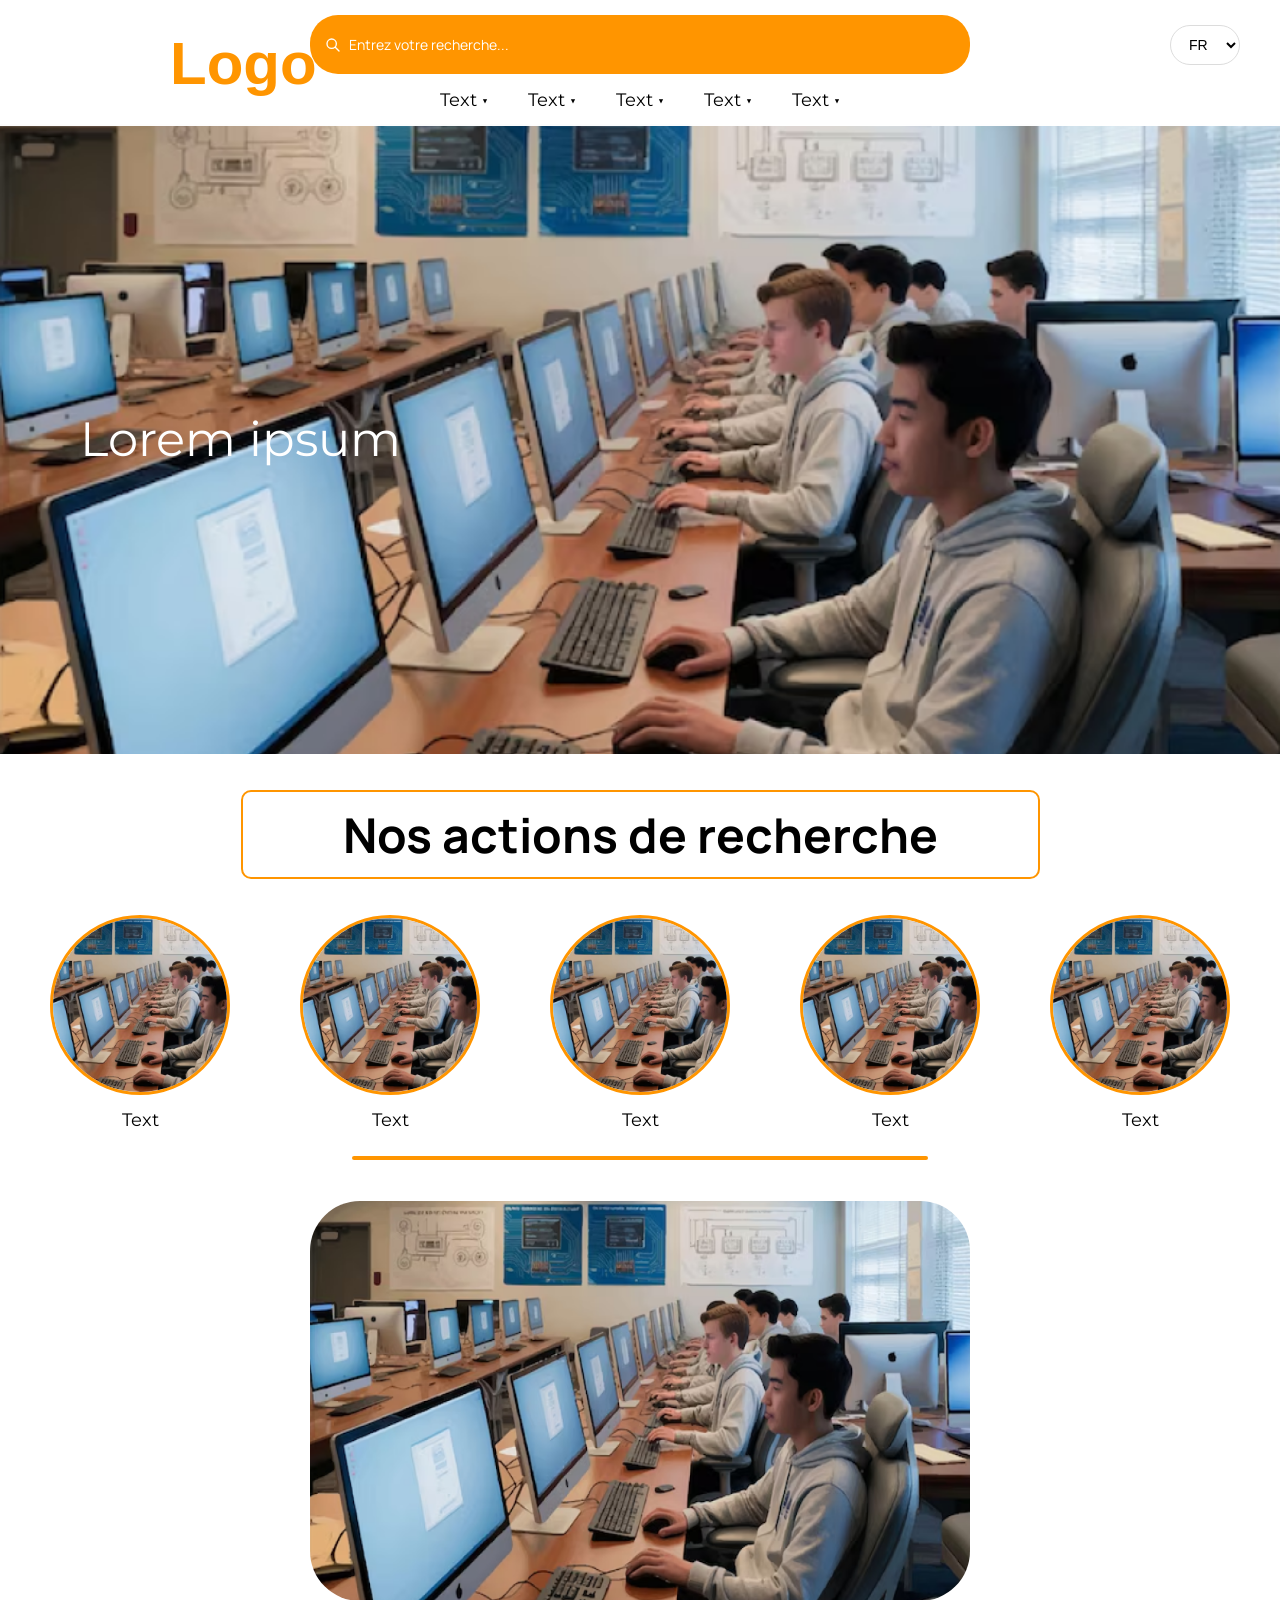
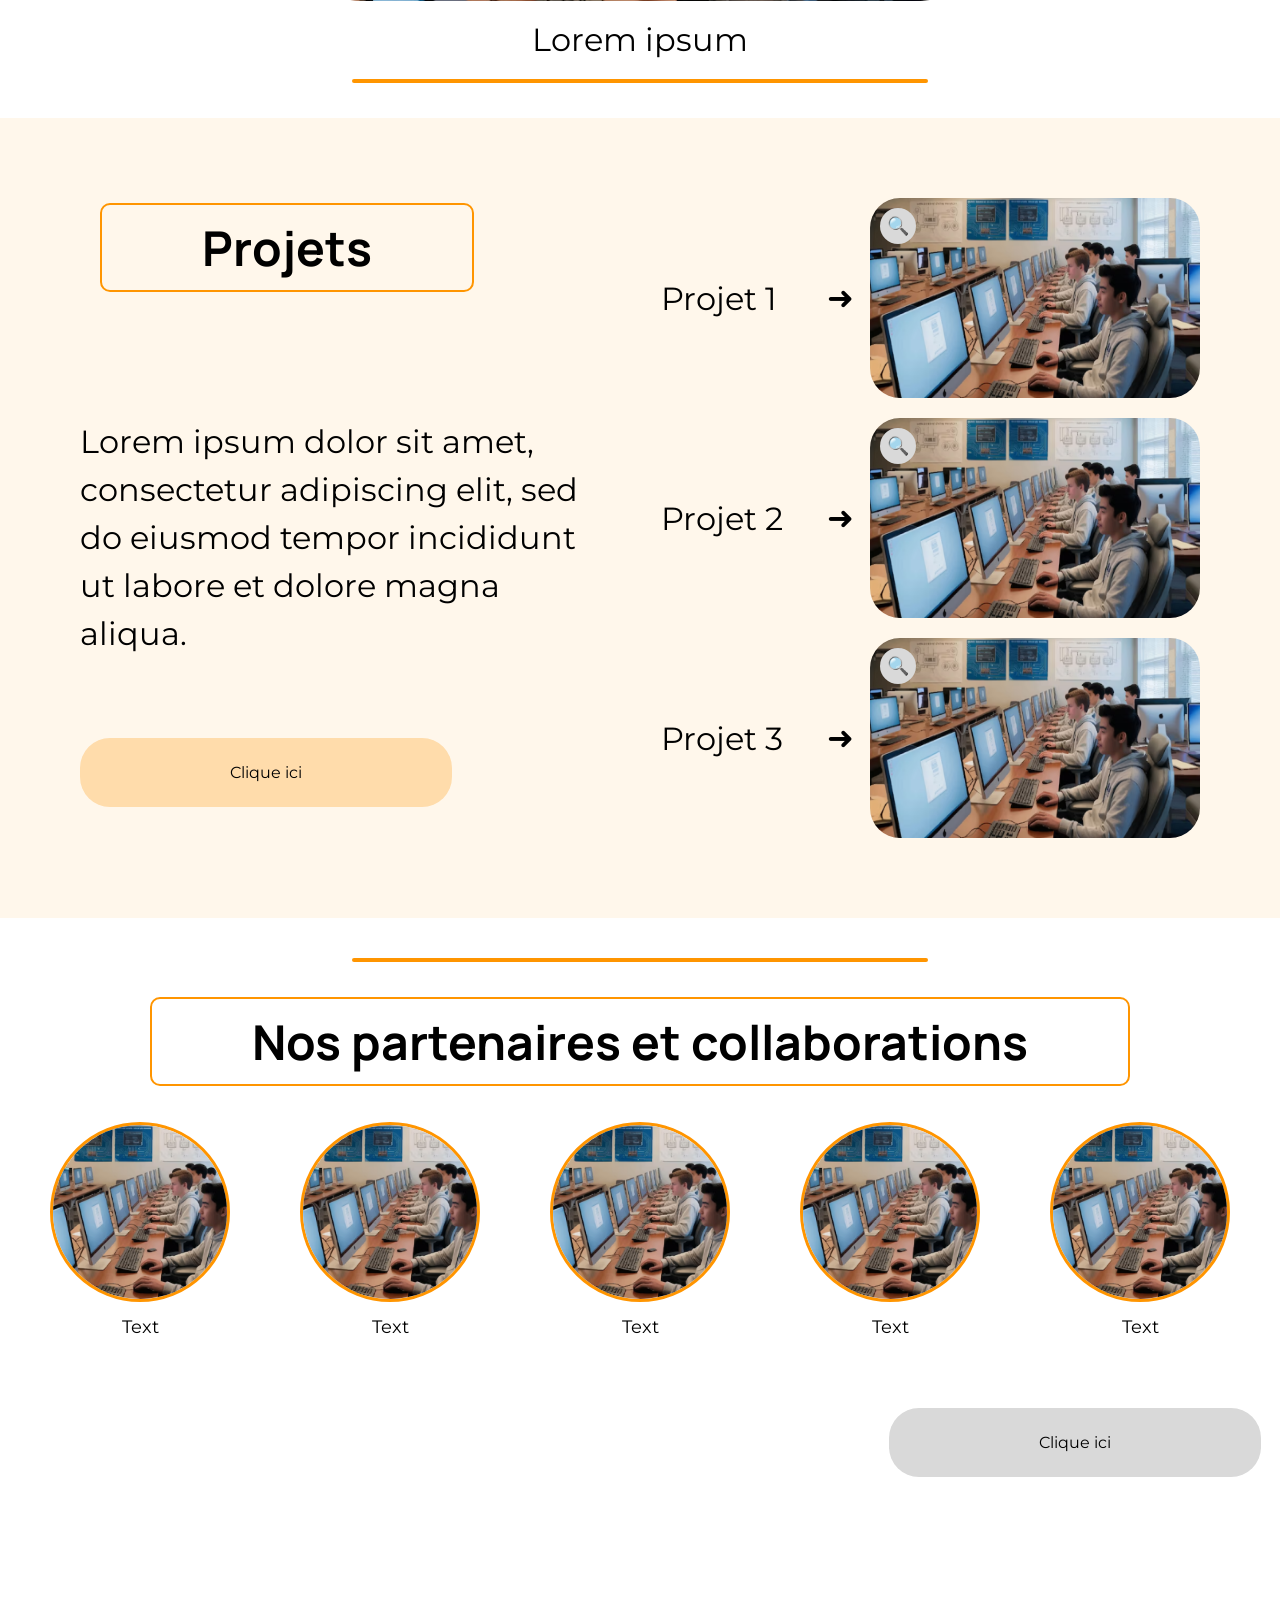
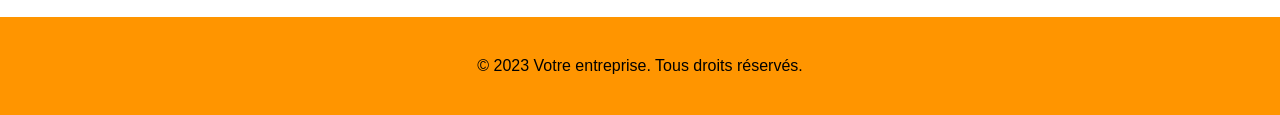
==== Pages/index.html @ c487bb13 "Premier commit github" ====
<!DOCTYPE html>
<html lang="en">
<head>
    <meta charset="UTF-8">
    <meta name="viewport" content="width=device-width, initial-scale=1.0">
    <link rel="stylesheet" href="../Styles/style.css">
    <link href="https://fonts.googleapis.com/css2?family=Montserrat:wght@400;600;700&display=swap" rel="stylesheet">
    <title>Site laboratoire</title>
</head>
<body>
    <header class="header">
        <div class="header-top">
            <div></div>
            <div class="search-bar">
                <svg xmlns="[w3.org](http://www.w3.org/2000/svg)" fill="none" viewBox="0 0 24 24" stroke="currentColor">
                    <path stroke-linecap="round" stroke-linejoin="round" stroke-width="2" d="M21 21l-6-6m2-5a7 7 0 11-14 0 7 7 0 0114 0z" />
                </svg>
                <input type="text" placeholder="Entrez votre recherche...">
            </div>
            <div class="language-selector">
                <select aria-label="Choisir la langue">
                    <option value="fr">FR</option>
                    <option value="en">EN</option>
                </select>
            </div>
        </div>
        <div class="header-bottom">
            <div class="logo">Logo</div>
            <nav class="nav">
                <ul>
                    <li>
                        <a href="#">Text <span class="dropdown-arrow">▼</span></a>
                    </li>
                    <li>
                        <a href="#">Text <span class="dropdown-arrow">▼</span></a>
                    </li>
                    <li>
                        <a href="#">Text <span class="dropdown-arrow">▼</span></a>
                    </li>
                    <li>
                        <a href="#">Text <span class="dropdown-arrow">▼</span></a>
                    </li>
                    <li>
                        <a href="#">Text <span class="dropdown-arrow">▼</span></a>
                    </li>
                </ul>
            </nav>
        </div>
    </header>
    <br>
    <section class="intro">
    <div class="content">
        <p>Lorem ipsum</p>
    </div>
</section>
<br><br>
<div class="title">
    <p class="block">Nos actions de recherche</p>
</div>
<br><br>
<div class="cards">
    <div class="card">
        <img src="../Divers/Capture_pc.png" alt="">
        <p>Text</p>
    </div>
    <div class="card">
        <img src="../Divers/Capture_pc.png" alt="">
        <p>Text</p>
    </div>
    <div class="card">
        <img src="../Divers/Capture_pc.png" alt="">
        <p>Text</p>
    </div>
    <div class="card">
        <img src="../Divers/Capture_pc.png" alt="">
        <p>Text</p>
    </div>
    <div class="card">
        <img src="../Divers/Capture_pc.png" alt="">
        <p>Text</p>
    </div>
    <hr class="cards-separator">
</div>
<div class="video">
        <img src="../Divers/Capture_pc.png" alt="">
        <p>Lorem ipsum</p>
        <hr class="video-separator">
    </div>
    <div class="title2">
    <p class="block2">Projets</p>
</div>
<br><br>
<section class="projets-stack-section">
    <div class="projets-info">
        <p class="project-text">Lorem ipsum dolor sit amet, consectetur adipiscing elit, sed do eiusmod tempor incididunt ut labore et dolore magna aliqua.</p>
        <button class="project-button" type="button">Clique ici</button>
    </div>
    <div class="projets-stack">
        <div class="project-item">
            <span class="project-text-label">Projet 1</span>
            <span class="project-arrow">➜</span>
            <div class="project-image-container">
                <img src="../Divers/Capture_pc.png" alt="Projet 1">
                <a href="projet1.html" class="project-magnifier">🔍</a>
            </div>
        </div>
        <div class="project-item">
            <span class="project-text-label">Projet 2</span>
            <span class="project-arrow">➜</span>
            <div class="project-image-container">
                <img src="../Divers/Capture_pc.png" alt="Projet 2">
                <a href="projet2.html" class="project-magnifier">🔍</a>
            </div>
        </div>
        <div class="project-item">
            <span class="project-text-label">Projet 3</span>
            <span class="project-arrow">➜</span>
            <div class="project-image-container">
                <img src="../Divers/Capture_pc.png" alt="Projet 3">
                <a href="projet3.html" class="project-magnifier">🔍</a>
            </div>
        </div>
    </div>
</section>
<hr>
<div class="title-separator"></div>
<div class="title">
    <p class="block">Nos partenaires et collaborations</p>
</div>
<br><br>
<div class="cards">
    <div class="card">
        <img src="../Divers/Capture_pc.png" alt="">
        <p>Text</p>
    </div>
    <div class="card">
        <img src="../Divers/Capture_pc.png" alt="">
        <p>Text</p>
    </div>
    <div class="card">
        <img src="../Divers/Capture_pc.png" alt="">
        <p>Text</p>
    </div>
    <div class="card">
        <img src="../Divers/Capture_pc.png" alt="">
        <p>Text</p>
    </div>
    <div class="card">
        <img src="../Divers/Capture_pc.png" alt="">
        <p>Text</p>
    </div>
    <button class="project-button2" type="button">Clique ici</button>
    <div class="footer-spacer"></div>
    <footer>
        <p>&copy; 2023 Votre entreprise. Tous droits réservés.</p>
    </footer>
</body>
</html>
---- Styles/style.css ----
@import url('https://fonts.googleapis.com/css2?family=Manrope:wght@400;500;600;700&display=swap');

* {
    margin: 0;
    padding: 0;
    box-sizing: border-box;
}

body {
    font-family: Arial, sans-serif;
}

/* ─── HEADER ─────────────────────────────────────────────── */

.header {
    width: 100%;
    padding: 15px 40px;
    display: flex;
    flex-direction: column;
    background-color: rgba(255, 255, 255, 0.97);
    backdrop-filter: blur(10px);
    position: sticky;
    top: 0;
    z-index: 1000;
}

.header-top {
    width: 100%;
    display: grid;
    grid-template-columns: 1fr minmax(0, 660px) 1fr;
    align-items: center;
    gap: 20px;
}

.header-bottom {
    width: 100%;
    display: flex;
    justify-content: center;
    align-items: center;
    position: relative;
    margin: 15px 0 0;
}

.logo {
    position: absolute;
    left: 130px;
    top: -60px;
    text-align: center;
    font-size: 60px;
    font-weight: bold;
    color: #ff9500;
}

.search-bar {
    width: 100%;
    height: 100%;
    display: flex;
    align-items: center;
    background-color: #ff9500;
    border-radius: 28px;
    padding: 20px 15px;   
}

.search-bar input {
    border: none;
    background: transparent;
    outline: none;
    width: 100%;
    font-size: 14px;
    color: white;
    font-family: 'Manrope', sans-serif;
}

.search-bar input::placeholder {
    color: white;
    opacity: 1;
}

.search-bar svg {
    width: 16px;
    height: 16px;
    margin-right: 8px;
    color: #ffffff;
    flex-shrink: 0;
}

.language-selector {
    justify-self: end;
}

.language-selector select {
    padding: 10px 14px;
    border-radius: 20px;
    border: 1px solid #dcdcdc;
    background: white;
    font-size: 14px;
    cursor: pointer;
}

.nav {
    width: 100%;
    max-width: 400px;
    background-color: transparent;
    border: none;
    font-family: "Montserrat", sans-serif;
}

.nav ul {
    display: flex;
    justify-content: space-between;
    width: 100%;
    list-style: none;
}

.nav li {
    position: relative;
}

.nav a {
    text-decoration: none;
    color: #000000;
    font-size: 18px;
    display: flex;
    align-items: center;
    gap: 5px;
}

.nav a:hover {
    color: #ff9500;
}

.dropdown-arrow {
    font-size: 10px;
}

/* ─── SÉPARATEURS ────────────────────────────────────────── */

hr {
    border: none;
    height: 4px;
    background-color: #ff9500;
    width: 45%;
    margin: 30px auto;
    border-radius: 10px;
}

.video-separator {
    margin: 30px auto 50px;
}

.cards-separator {
    margin: -45px auto 40px;
}

.title-separator {
    margin: 30px auto 35px;
}

/* ─── INTRO ──────────────────────────────────────────────── */

.intro {
    height: 70vh;
    background-image: url("../Divers/Capture_pc.png");
    background-size: cover;
    background-position: center;
    background-repeat: no-repeat;
    display: flex;
    align-items: center;
    justify-content: center;
    margin-top: -20px;
}

.content {
    color: white;
    margin-right: 800px;
    font-family: "Montserrat", sans-serif;
    font-size: 48px;
}

/* ─── TITRES ─────────────────────────────────────────────── */

.title {
    font-family: "Manrope", sans-serif;
    text-align: center;
    font-size: 48px;
}

.block {
    border: 2px solid #ff9500;
    padding: 10px 100px;
    max-height: 100%;
    max-width: 100%;
    display: inline-block;
    border-radius: 10px;
    background-color: #ffffff;
    font-family: "Manrope", sans-serif;
    font-weight: bold;
}

.title2 {
    margin-left: 100px;
    font-family: "Manrope", sans-serif;
    font-size: 48px;
}

.block2 {
    border: 2px solid #ff9500;
    padding: 10px 100px;
    margin-top: 70px;
    display: inline-block;
    border-radius: 10px;
    background-color: #fff7eb;
    font-family: "Manrope", sans-serif;
    font-weight: bold;
}

/* ─── CARDS ──────────────────────────────────────────────── */

.cards {
    display: flex;
    justify-content: center;
    gap: 70px;
    flex-wrap: wrap;
}

.card {
    text-align: center;
}

.card img {
    width: 180px;
    height: 180px;
    object-fit: cover;
    border-radius: 50%;
    border: 3px solid #ff9500;
}

.card p {
    margin-top: 10px;
    font-size: 18px;
    font-family: "Montserrat", sans-serif;
}

/* ─── VIDÉO ──────────────────────────────────────────────── */

.video {
    text-align: center;
}

.video img {
    width: 660px;
    height: 400px;
    border-radius: 50px;
}

.video p {
    margin-top: 15px;
    margin-bottom: -10px;
    font-size: 32px;
    font-family: "Montserrat", sans-serif;
}

/* ─── PROJETS ────────────────────────────────────────────── */

.projets-stack-section {
    margin-top: -210px;
    margin-bottom: 40px;
    display: grid;
    grid-template-columns: 1.5fr 1fr;
    column-gap: 60px;
    padding: 80px 80px;
    background-color: #fff7eb;
}

.projets-info {
    margin-top: 220px;
}

.project-text {
    font-family: "Montserrat", sans-serif;
    font-size: 32px;
    line-height: 1.5;
    max-width: 520px;
}

.project-button {
    margin-top: 80px;
    padding: 25px 150px;
    border: none;
    border-radius: 30px;
    background-color: #ffdcab;
    font-family: "Montserrat", sans-serif;
    font-size: 16px;
    cursor: pointer;
    transition: background-color 0.25s ease, color 0.25s ease;
}

.project-button2 {
    margin-left: 68%;
    padding: 25px 150px;
    border: none;
    border-radius: 30px;
    background-color: #d9d9d9;
    font-family: "Montserrat", sans-serif;
    font-size: 16px;
    cursor: pointer;
    transition: background-color 0.25s ease, color 0.25s ease;
}

.project-button:hover,
.project-button2:hover {
    background-color: #ff9500;
    color: #ffffff;
}

.projets-stack {
    display: flex;
    flex-direction: column;
    align-items: flex-end;
    gap: 20px;
}

.project-item {
    display: flex;
    align-items: center;
    gap: 16px;
}

.project-text-label {
    font-family: "Montserrat", sans-serif;
    font-size: 32px;
    min-width: 150px;
}

.project-arrow {
    font-size: 32px;
    display: inline-flex;
    justify-content: center;
}

.project-image-container {
    position: relative;
    width: 330px;
    height: 200px;
}

.projets-stack img {
    width: 330px;
    height: 200px;
    border-radius: 30px;
}

.project-magnifier {
    position: absolute;
    top: 10px;
    left: 10px;
    width: 36px;
    height: 36px;
    background-color: #d9d9d9;
    border-radius: 50%;
    display: flex;
    align-items: center;
    justify-content: center;
    font-size: 18px;
    cursor: pointer;
    text-decoration: none;
    transition: background-color 0.3s ease, transform 0.3s ease;
}

.project-magnifier:hover {
    background-color: #ff9500;
    transform: scale(1.1);
}

/* ─── FOOTER ─────────────────────────────────────────────── */

footer {
    padding: 40px 20px;
    background-color: #ff9500;
    width: 100%;
    text-align: center;
    color: #000000;
}

@media (min-device-width:768px) and (max-device-width:1024px){
    
    .header {
        padding: 10px 20px;
    }

    .header-bottom {
        margin: 5px 0 0;
    }
    .intro {
        width: 100%;
        height: auto;
        min-height: 50vh;
        background-image: url("../Divers/Capture_pc.png");
        background-size: contain;
        background-position: center top;
        background-repeat: no-repeat;
        display: flex;
        align-items: flex-start;
        justify-content: flex-start;
        padding-left: 60px;
        padding-top: 160px;
    }

    .block {
        padding: 10px 25px;
        margin-top: 0;
    }

    /* si tu as encore trop d’espace global */
    hr {
        margin: 15px auto;
    }
}
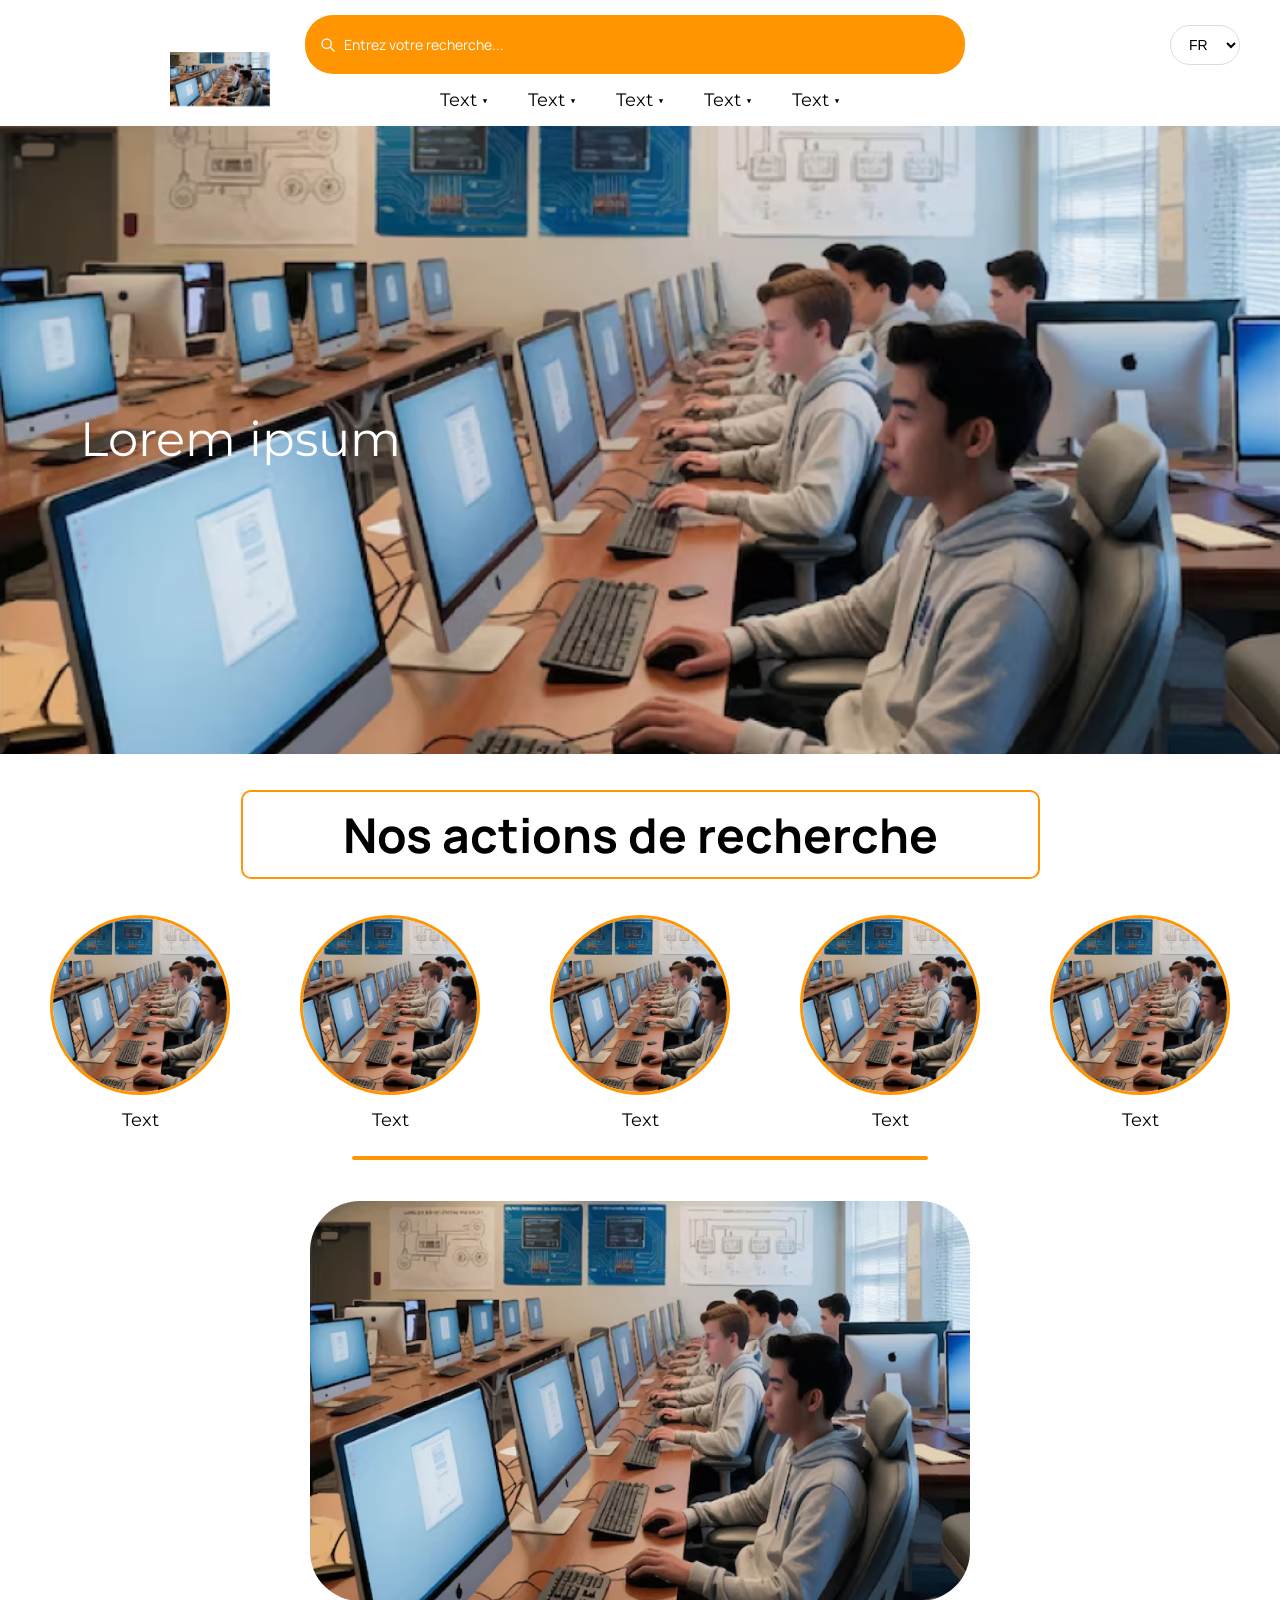
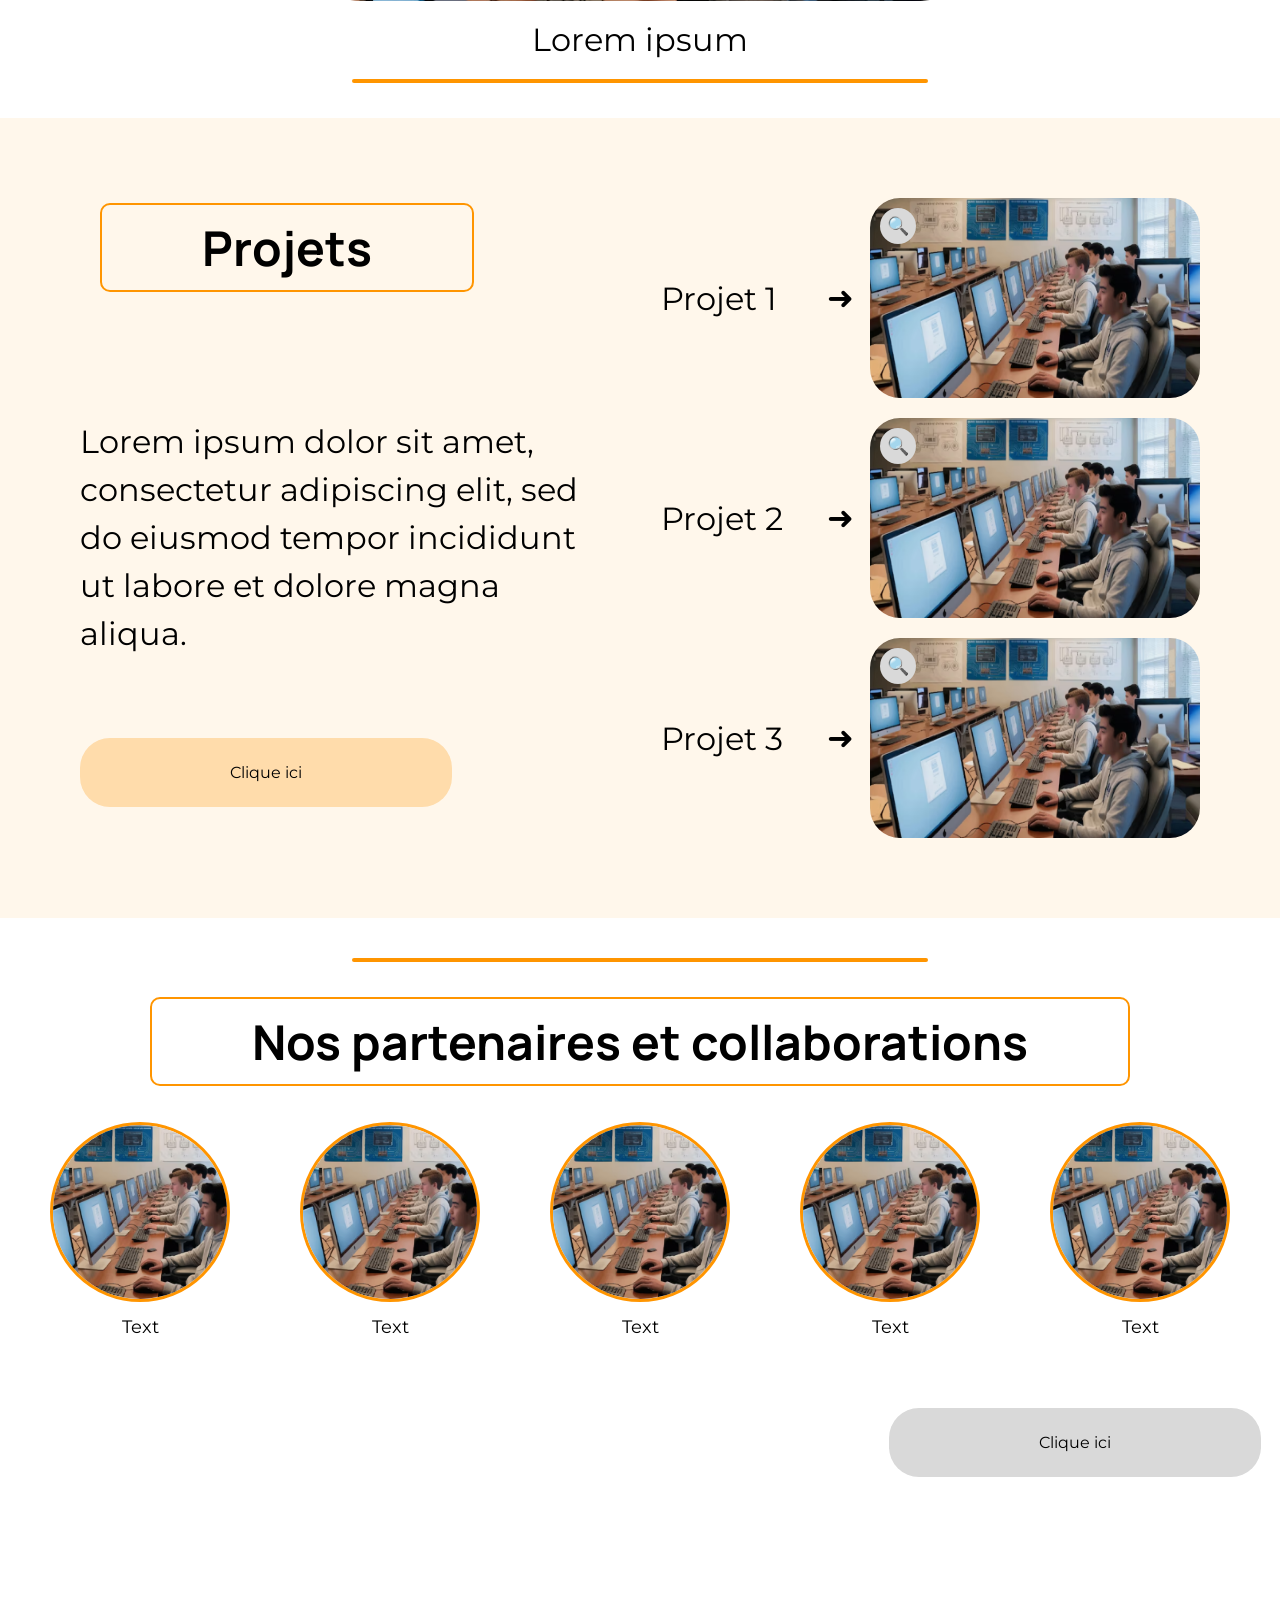
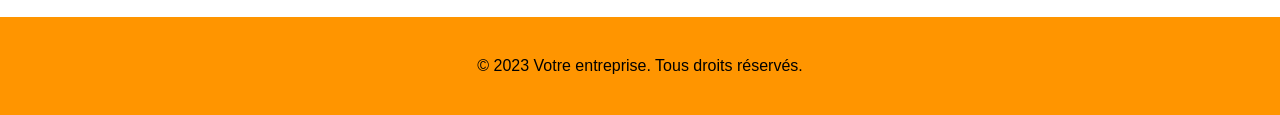
==== commit bc4cb8bf: "4eme commit" ====
--- a/Pages/index.html
+++ b/Pages/index.html
@@ -1,5 +1,5 @@
 <!DOCTYPE html>
-<html lang="en">
+<html lang="fr">
 <head>
     <meta charset="UTF-8">
     <meta name="viewport" content="width=device-width, initial-scale=1.0">
@@ -10,7 +10,7 @@
 <body>
     <header class="header">
         <div class="header-top">
-            <div></div>
+            <div class="logo-mobile"><img src="../Divers/Capture_pc.png" alt="Logo"></div>
             <div class="search-bar">
                 <svg xmlns="[w3.org](http://www.w3.org/2000/svg)" fill="none" viewBox="0 0 24 24" stroke="currentColor">
                     <path stroke-linecap="round" stroke-linejoin="round" stroke-width="2" d="M21 21l-6-6m2-5a7 7 0 11-14 0 7 7 0 0114 0z" />
@@ -25,7 +25,7 @@
             </div>
         </div>
         <div class="header-bottom">
-            <div class="logo">Logo</div>
+            <div class="logo"><img src="../Divers/Capture_pc.png" alt="Logo"></div>
             <nav class="nav">
                 <ul>
                     <li>
--- a/Styles/style.css
+++ b/Styles/style.css
@@ -26,9 +26,9 @@
 
 .header-top {
     width: 100%;
-    display: grid;
-    grid-template-columns: 1fr minmax(0, 660px) 1fr;
-    align-items: center;
+    display: flex;
+    align-items: center;
+    justify-content: center;
     gap: 20px;
 }
 
@@ -49,13 +49,27 @@
     font-size: 60px;
     font-weight: bold;
     color: #ff9500;
+    width: 100px;
+    height: 100px;
+}
+
+.logo img {
+    width: 100%;
+    height: 100%;
+    object-fit: contain;
+}
+
+.logo-mobile {
+    display: none;
 }
 
 .search-bar {
     width: 100%;
+    max-width: 660px;
     height: 100%;
     display: flex;
     align-items: center;
+    margin: 0 auto;
     background-color: #ff9500;
     border-radius: 28px;
     padding: 20px 15px;   
@@ -382,37 +396,99 @@
     color: #000000;
 }
 
-@media (min-device-width:768px) and (max-device-width:1024px){
+@media (max-width: 768px) {
+    .header {
+        padding: 10px 15px;
+    }
+
+    .header-top {
+        display: grid;
+        grid-template-columns: 0.5fr 1fr 0.5fr;
+        gap: 10px;
+    }
+
+    .logo-mobile {
+        display: flex;
+        align-items: center;
+        justify-content: center;
+        font-size: 24px;
+        font-weight: bold;
+        color: #ff9500;
+        flex-shrink: 0;
+        width: 50px;
+        height: 50px;
+    }
+
+    .logo-mobile img {
+        width: 100%;
+        height: 100%;
+        object-fit: contain;
+    }
+
+    .logo {
+        display: none;
+    }
+
+    .search-bar {
+        padding: 12px 12px;
+        border-radius: 20px;
+        height: auto;
+    }
+
+    .search-bar input {
+        font-size: 12px;
+    }
+
+    .search-bar svg {
+        width: 14px;
+        height: 14px;
+        margin-right: 6px;
+    }
+
+    .language-selector select {
+        padding: 8px 10px;
+        font-size: 12px;
+        border-radius: 15px;
+    }
+
+    .header-bottom {
+        margin-top: 10px;
+    }
+
+    .nav ul {
+        flex-wrap: wrap;
+        justify-content: center;
+        gap: 20px;
+    }
+
+    .nav a {
+        font-size: 14px;
+    }
+
+    .card img {
+        width: 100px;
+        height: 100px;
+    }
+
+    .project-button2 {
+        margin-left: 5%;
+    }
     
-    .header {
+    .block {
         padding: 10px 20px;
     }
 
-    .header-bottom {
-        margin: 5px 0 0;
-    }
-    .intro {
-        width: 100%;
-        height: auto;
-        min-height: 50vh;
-        background-image: url("../Divers/Capture_pc.png");
-        background-size: contain;
-        background-position: center top;
-        background-repeat: no-repeat;
-        display: flex;
-        align-items: flex-start;
-        justify-content: flex-start;
-        padding-left: 60px;
-        padding-top: 160px;
-    }
-
-    .block {
-        padding: 10px 25px;
-        margin-top: 0;
-    }
-
-    /* si tu as encore trop d’espace global */
-    hr {
-        margin: 15px auto;
+    .title {
+        font-size: 24px;
+    }
+
+    .card p {
+    font-size: 15px;
+}
+}
+
+@media (min-width: 769px) {
+    .search-bar {
+        transform: translateX(40px);
     }
 }
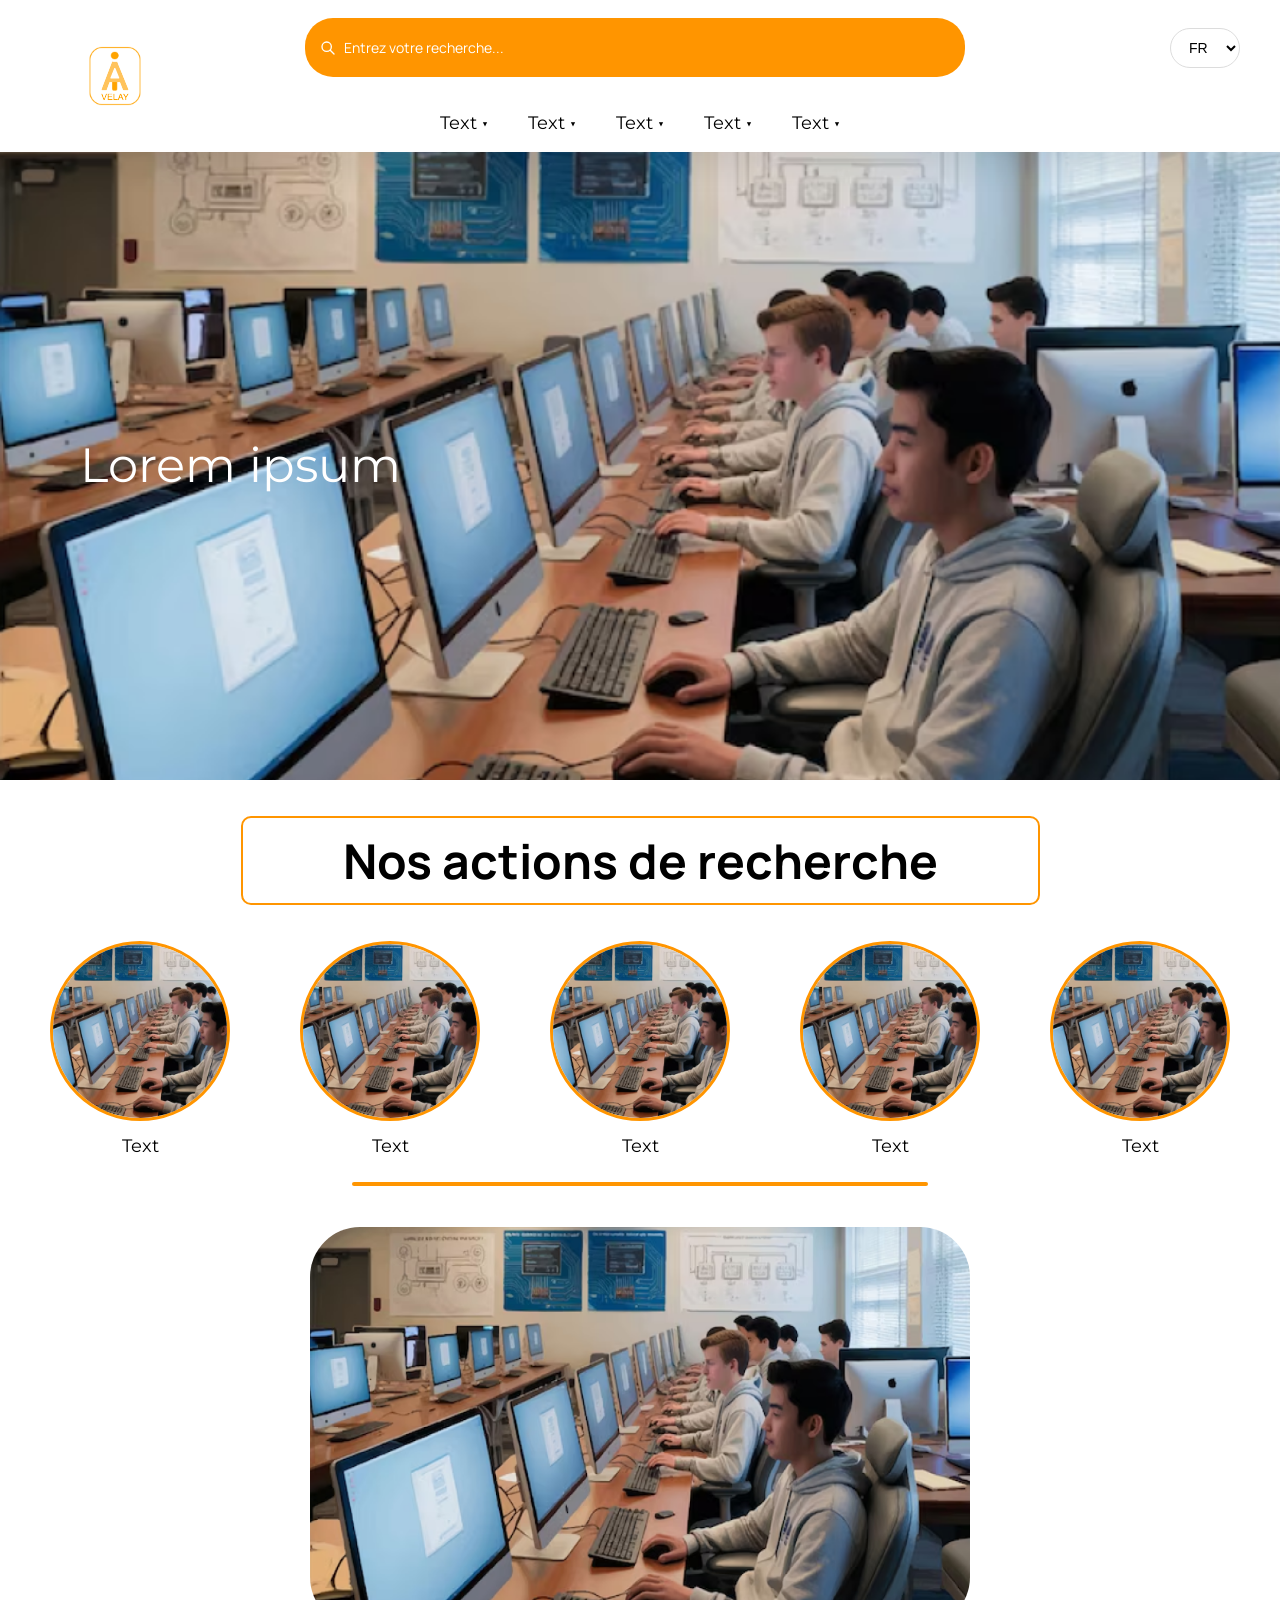
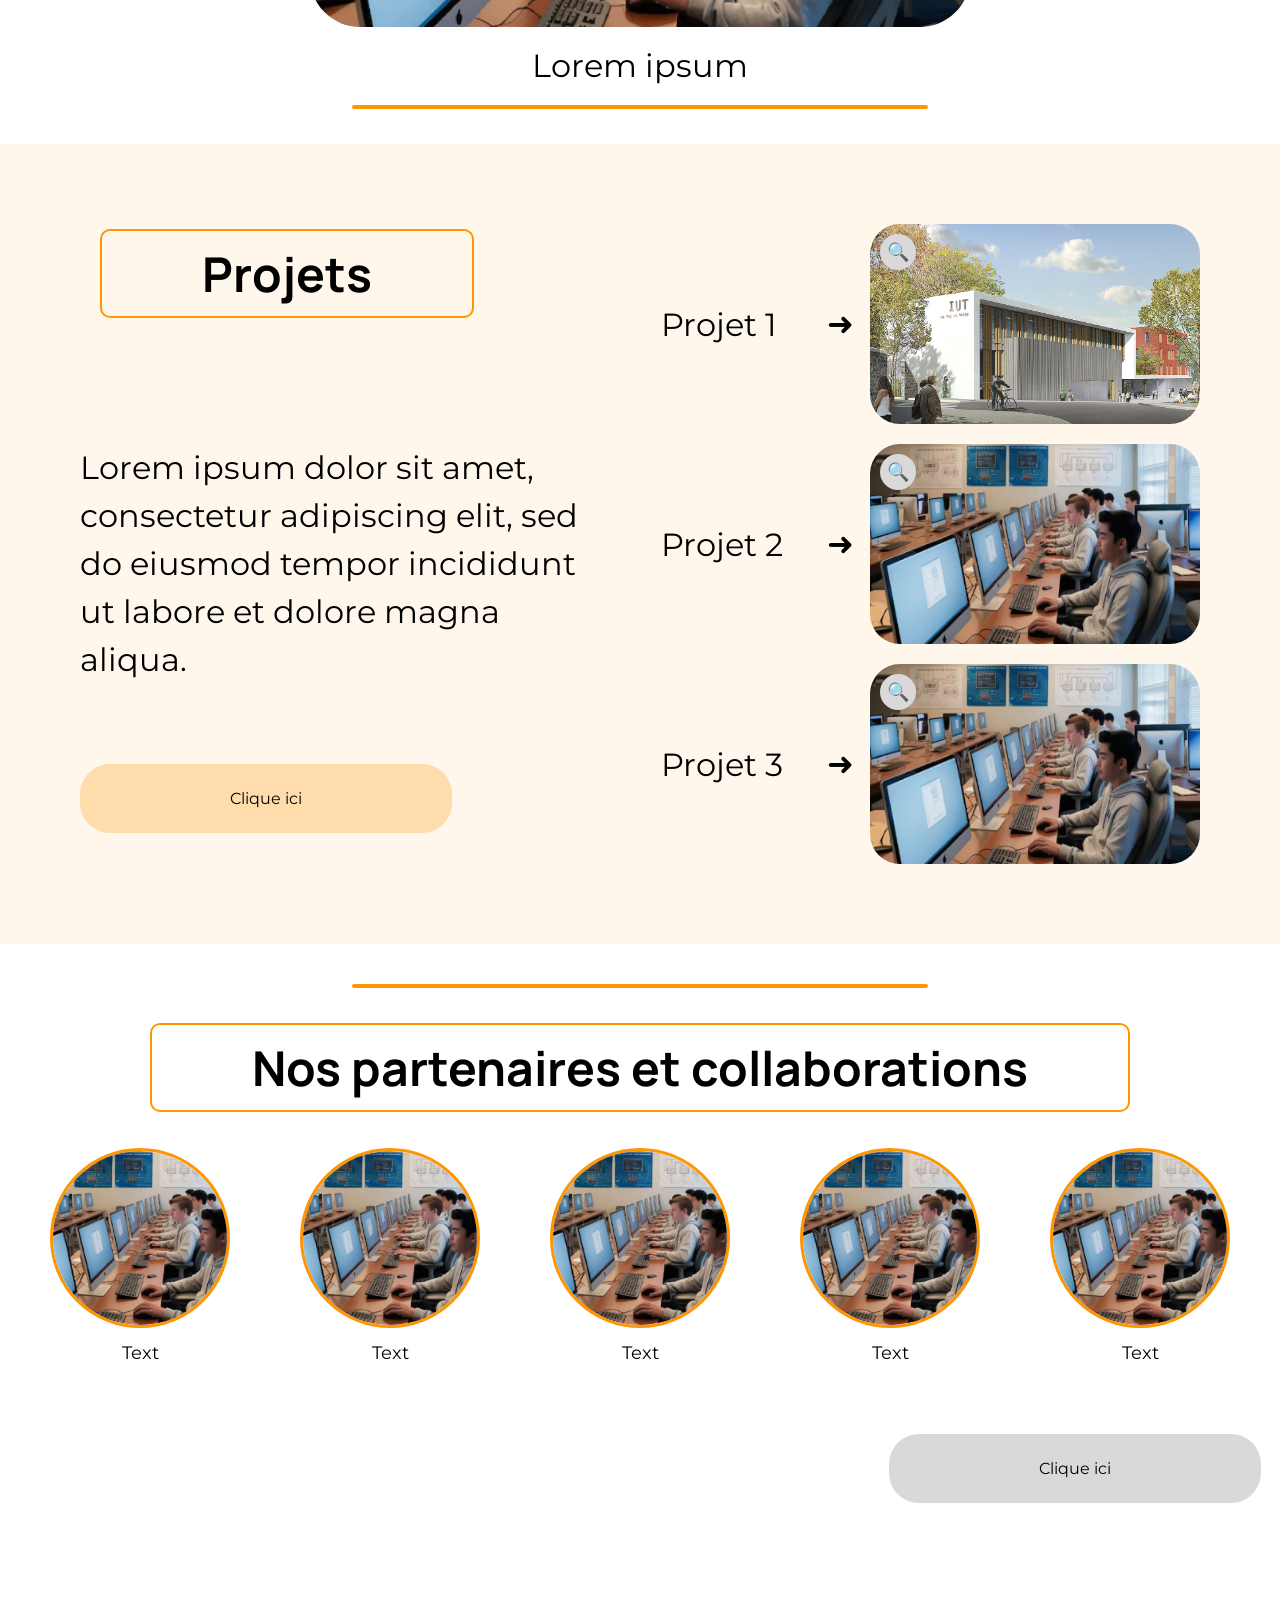
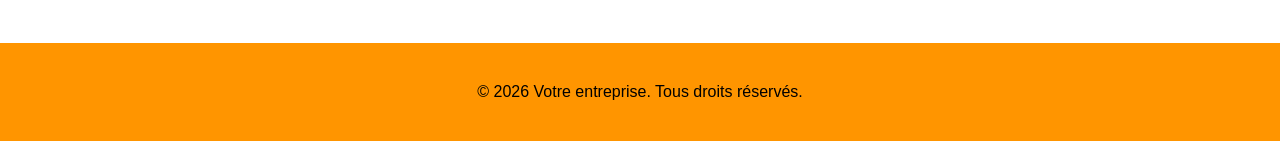
==== commit 91a092d1: "ajout de favicon + logo + élément" ====
--- a/Pages/index.html
+++ b/Pages/index.html
@@ -6,47 +6,10 @@
     <link rel="stylesheet" href="../Styles/style.css">
     <link href="https://fonts.googleapis.com/css2?family=Montserrat:wght@400;600;700&display=swap" rel="stylesheet">
     <title>Site laboratoire</title>
+    <script src="../js/head.js"></script>
 </head>
 <body>
-    <header class="header">
-        <div class="header-top">
-            <div class="logo-mobile"><img src="../Divers/Capture_pc.png" alt="Logo"></div>
-            <div class="search-bar">
-                <svg xmlns="[w3.org](http://www.w3.org/2000/svg)" fill="none" viewBox="0 0 24 24" stroke="currentColor">
-                    <path stroke-linecap="round" stroke-linejoin="round" stroke-width="2" d="M21 21l-6-6m2-5a7 7 0 11-14 0 7 7 0 0114 0z" />
-                </svg>
-                <input type="text" placeholder="Entrez votre recherche...">
-            </div>
-            <div class="language-selector">
-                <select aria-label="Choisir la langue">
-                    <option value="fr">FR</option>
-                    <option value="en">EN</option>
-                </select>
-            </div>
-        </div>
-        <div class="header-bottom">
-            <div class="logo"><img src="../Divers/Capture_pc.png" alt="Logo"></div>
-            <nav class="nav">
-                <ul>
-                    <li>
-                        <a href="#">Text <span class="dropdown-arrow">▼</span></a>
-                    </li>
-                    <li>
-                        <a href="#">Text <span class="dropdown-arrow">▼</span></a>
-                    </li>
-                    <li>
-                        <a href="#">Text <span class="dropdown-arrow">▼</span></a>
-                    </li>
-                    <li>
-                        <a href="#">Text <span class="dropdown-arrow">▼</span></a>
-                    </li>
-                    <li>
-                        <a href="#">Text <span class="dropdown-arrow">▼</span></a>
-                    </li>
-                </ul>
-            </nav>
-        </div>
-    </header>
+    <header class="header"></header>
     <br>
     <section class="intro">
     <div class="content">
@@ -100,7 +63,7 @@
             <span class="project-text-label">Projet 1</span>
             <span class="project-arrow">➜</span>
             <div class="project-image-container">
-                <img src="../Divers/Capture_pc.png" alt="Projet 1">
+                <img src="../Divers/IUT_LePuy.jpg" alt="Projet 1">
                 <a href="projet1.html" class="project-magnifier">🔍</a>
             </div>
         </div>
@@ -152,7 +115,7 @@
     <button class="project-button2" type="button">Clique ici</button>
     <div class="footer-spacer"></div>
     <footer>
-        <p>&copy; 2023 Votre entreprise. Tous droits réservés.</p>
+        <p>&copy; 2026 Votre entreprise. Tous droits réservés.</p>
     </footer>
 </body>
 </html>
--- a/Styles/style.css
+++ b/Styles/style.css
@@ -8,143 +8,6 @@
 
 body {
     font-family: Arial, sans-serif;
-}
-
-/* ─── HEADER ─────────────────────────────────────────────── */
-
-.header {
-    width: 100%;
-    padding: 15px 40px;
-    display: flex;
-    flex-direction: column;
-    background-color: rgba(255, 255, 255, 0.97);
-    backdrop-filter: blur(10px);
-    position: sticky;
-    top: 0;
-    z-index: 1000;
-}
-
-.header-top {
-    width: 100%;
-    display: flex;
-    align-items: center;
-    justify-content: center;
-    gap: 20px;
-}
-
-.header-bottom {
-    width: 100%;
-    display: flex;
-    justify-content: center;
-    align-items: center;
-    position: relative;
-    margin: 15px 0 0;
-}
-
-.logo {
-    position: absolute;
-    left: 130px;
-    top: -60px;
-    text-align: center;
-    font-size: 60px;
-    font-weight: bold;
-    color: #ff9500;
-    width: 100px;
-    height: 100px;
-}
-
-.logo img {
-    width: 100%;
-    height: 100%;
-    object-fit: contain;
-}
-
-.logo-mobile {
-    display: none;
-}
-
-.search-bar {
-    width: 100%;
-    max-width: 660px;
-    height: 100%;
-    display: flex;
-    align-items: center;
-    margin: 0 auto;
-    background-color: #ff9500;
-    border-radius: 28px;
-    padding: 20px 15px;   
-}
-
-.search-bar input {
-    border: none;
-    background: transparent;
-    outline: none;
-    width: 100%;
-    font-size: 14px;
-    color: white;
-    font-family: 'Manrope', sans-serif;
-}
-
-.search-bar input::placeholder {
-    color: white;
-    opacity: 1;
-}
-
-.search-bar svg {
-    width: 16px;
-    height: 16px;
-    margin-right: 8px;
-    color: #ffffff;
-    flex-shrink: 0;
-}
-
-.language-selector {
-    justify-self: end;
-}
-
-.language-selector select {
-    padding: 10px 14px;
-    border-radius: 20px;
-    border: 1px solid #dcdcdc;
-    background: white;
-    font-size: 14px;
-    cursor: pointer;
-}
-
-.nav {
-    width: 100%;
-    max-width: 400px;
-    background-color: transparent;
-    border: none;
-    font-family: "Montserrat", sans-serif;
-}
-
-.nav ul {
-    display: flex;
-    justify-content: space-between;
-    width: 100%;
-    list-style: none;
-}
-
-.nav li {
-    position: relative;
-}
-
-.nav a {
-    text-decoration: none;
-    color: #000000;
-    font-size: 18px;
-    display: flex;
-    align-items: center;
-    gap: 5px;
-}
-
-.nav a:hover {
-    color: #ff9500;
-}
-
-.dropdown-arrow {
-    font-size: 10px;
 }
 
 /* ─── SÉPARATEURS ────────────────────────────────────────── */
@@ -397,74 +260,6 @@
 }
 
 @media (max-width: 768px) {
-    .header {
-        padding: 10px 15px;
-    }
-
-    .header-top {
-        display: grid;
-        grid-template-columns: 0.5fr 1fr 0.5fr;
-        gap: 10px;
-    }
-
-    .logo-mobile {
-        display: flex;
-        align-items: center;
-        justify-content: center;
-        font-size: 24px;
-        font-weight: bold;
-        color: #ff9500;
-        flex-shrink: 0;
-        width: 50px;
-        height: 50px;
-    }
-
-    .logo-mobile img {
-        width: 100%;
-        height: 100%;
-        object-fit: contain;
-    }
-
-    .logo {
-        display: none;
-    }
-
-    .search-bar {
-        padding: 12px 12px;
-        border-radius: 20px;
-        height: auto;
-    }
-
-    .search-bar input {
-        font-size: 12px;
-    }
-
-    .search-bar svg {
-        width: 14px;
-        height: 14px;
-        margin-right: 6px;
-    }
-
-    .language-selector select {
-        padding: 8px 10px;
-        font-size: 12px;
-        border-radius: 15px;
-    }
-
-    .header-bottom {
-        margin-top: 10px;
-    }
-
-    .nav ul {
-        flex-wrap: wrap;
-        justify-content: center;
-        gap: 20px;
-    }
-
-    .nav a {
-        font-size: 14px;
-    }
-
     .card img {
         width: 100px;
         height: 100px;
@@ -485,10 +280,140 @@
     .card p {
     font-size: 15px;
 }
-}
-
-@media (min-width: 769px) {
-    .search-bar {
-        transform: translateX(40px);
-    }
-}+
+    .intro {
+        height: 45vh;
+        position: relative;
+        justify-content: flex-start;
+        align-items: center;
+        padding-left: 20px;
+        margin-top: -30px;
+        background-position: center;
+        background-size: cover;
+    }
+
+    .intro .content {
+        margin-right: 0;
+        margin-left: 0;
+        max-width: 320px;
+        font-size: 24px;
+        text-align: left;
+        line-height: 1.2;
+    }
+
+    .intro::before {
+        content: "";
+        position: absolute;
+        inset: 0;
+        pointer-events: none;
+    }
+
+    .video img {
+        width: 350px;
+        height: 200px;
+    }
+
+    .video p {
+        font-size: 15px;
+    }
+
+    /* réduire l'espace entre la barre orange et la section projets */
+    .video-separator {
+        margin: 30px auto -10px;
+    }
+
+    .title2 {
+        display: none;
+    }
+
+    .projets-stack-section {
+        margin-top: 8px;
+        margin-bottom: 12px;
+        display: grid;
+        grid-template-columns: 1fr 1fr;
+        column-gap: 12px;
+        padding: 12px;
+        padding-top: 80px;
+        background-color: #fff7eb;
+        align-items: start;
+        position: relative;
+        border-radius: 8px;
+    }
+
+    /* Titre 'Projets' encadré orange */
+    .projets-stack-section::before {
+        content: "Projets";
+        position: absolute;
+        top: 40px;
+        left: 50px;
+        font-size: 24px;
+        font-weight: 700;
+        background: #fff7ef;
+        padding: 6px 12px;
+        border-radius: 8px;
+        border: 2px solid #ff9500;
+        color: #000;
+    }
+
+    /* Colonne gauche: titre, texte, bouton (empilés, alignés à gauche) */
+    .projets-info {
+        margin-top: 0;
+        align-self: start;
+        padding-right: 8px;
+    }
+
+    .project-text {
+        font-size: 14px;
+        max-width: 220px;
+        line-height: 1.35;
+        color: #000000;
+        margin: 40px 0 30px;
+    }
+
+    /* rapprocher les labels vers la droite, plus proche des images */
+    .project-text-label {
+        font-size: 16px;
+        width: 120px;
+        text-align: right;
+        display: inline-block;
+    }
+
+    .project-button{
+        margin-left: 5%;
+        padding: 8px 20px;
+    }
+
+    /* Colonne droite: listes de projets (images réduites) */
+    .projets-stack {
+        display: flex;
+        flex-direction: column;
+        align-items: flex-end;
+        gap: 18px;
+        margin-top: -15px;
+    }
+
+    .project-item {
+        display: flex;
+        align-items: center;
+        gap: 14px;
+        justify-content: flex-end;
+        width: 100%;
+    }
+
+    .project-image-container,
+    .projets-stack img {
+        width: 120px;
+        height: 80px;
+        border-radius: 12px;
+        object-fit: cover;
+    }
+
+    .project-magnifier {
+        width: 28px;
+        height: 28px;
+        top: 6px;
+        left: 6px;
+        font-size: 14px;
+    }
+}
+
